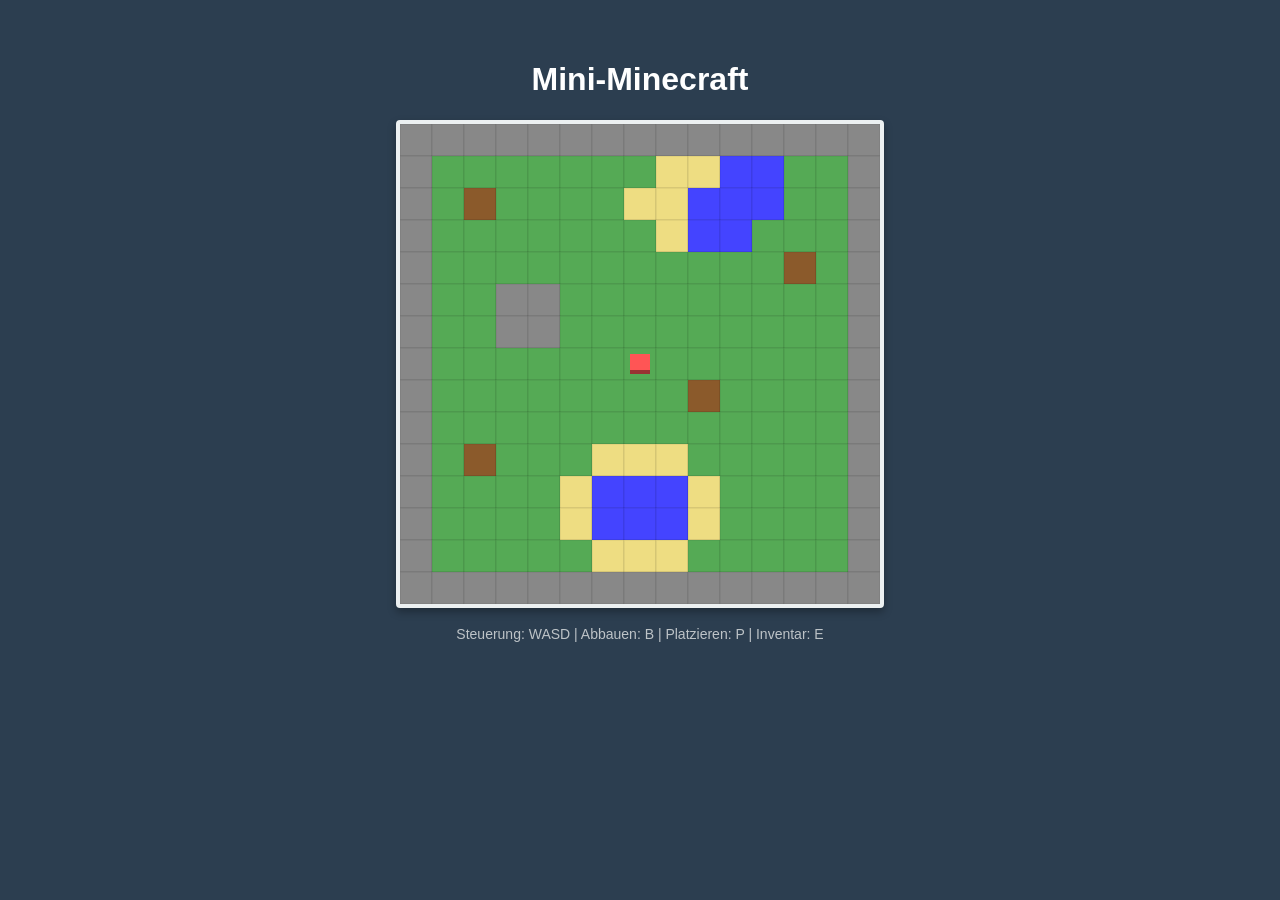
==== index.html @ 2e4e0f46 "Add initial game implementation with player actions, inventory, and UI" ====
<!DOCTYPE html>
<html lang="de">
<head>
    <meta charset="UTF-8">
    <meta name="viewport" content="width=device-width, initial-scale=1.0">
    <title>Mini-Minecraft</title>
    <link rel="stylesheet" href="assets/style/style.css">
</head>
<body>
    <h1>Mini-Minecraft</h1>
    
    <div class="game-container">
        <canvas id="gameCanvas" width="480" height="480"></canvas>
        
        <div id="inventoryUI" class="hidden">
            <h2>Rucksack</h2>
            <p>Holz: <span id="woodCount">0</span></p>
            <p>Stein: <span id="stoneCount">0</span></p>
            <hr>
            <p>Eisen: <span id="ironCount">0</span></p>
            <p>Kupfer: <span id="copperCount">0</span></p>
            <p>Gold: <span id="goldCount">0</span></p>
            <p>Diamant: <span id="diamondCount">0</span></p>
            <hr>
            <p>Hacke: <span id="pickaxeTier">Keine</span></p>
            
            <h2>Crafting</h2>
            <button id="craftWoodBtn">Holz-Hacke (5 Holz)</button>
            <button id="craftStoneBtn">Stein-Hacke (10 Stein, 2 Holz)</button>
        </div>
    </div>
    
    <p>Steuerung: WASD | Abbauen: B | Platzieren: P | Inventar: E</p>

    <script type="module" src="assets/js/main.js"></script>
</body>
</html>
---- assets/style/style.css ----
body {
    background-color: #2c3e50;
    color: white;
    font-family: sans-serif;
    display: flex;
    flex-direction: column;
    align-items: center;
    margin-top: 40px;
}

canvas {
    background-color: #000;
    border: 4px solid #ecf0f1;
    border-radius: 4px;
    box-shadow: 0 4px 8px rgba(0,0,0,0.3);
    /* Wichtig für scharfe Kanten beim Skalieren (Pixel Art) */
    image-rendering: pixelated;
}

p {
    color: #bdc3c7;
    font-size: 14px;
}

/* ... dein bestehender CSS Code ... */

/* Neuer CSS Code für das Inventar */
.game-container {
    position: relative; /* Wichtig für das Overlay */
    display: inline-block;
}

#inventoryUI {
    position: absolute;
    top: 50px;
    left: 50px;
    background-color: rgba(30, 30, 30, 0.9);
    border: 2px solid #ecf0f1;
    border-radius: 8px;
    padding: 20px;
    width: 200px;
    color: #eedd82;
    box-shadow: 0 4px 15px rgba(0,0,0,0.5);
}

#inventoryUI h2 {
    margin-top: 0;
    font-size: 18px;
    border-bottom: 1px solid #555;
    padding-bottom: 5px;
}

.hidden {
    display: none;
}

hr {
    border: 0;
    border-top: 1px solid #555;
    margin: 15px 0;
}

button {
    background-color: #55aa55;
    color: white;
    border: none;
    padding: 8px 12px;
    border-radius: 4px;
    cursor: pointer;
    font-family: inherit;
    width: 100%;
    margin-bottom: 8px; /* Neu für Abstand */
}

button:hover {
    background-color: #458b45;
}

button:disabled {
    background-color: #555;
    color: #888;
    cursor: not-allowed;
}
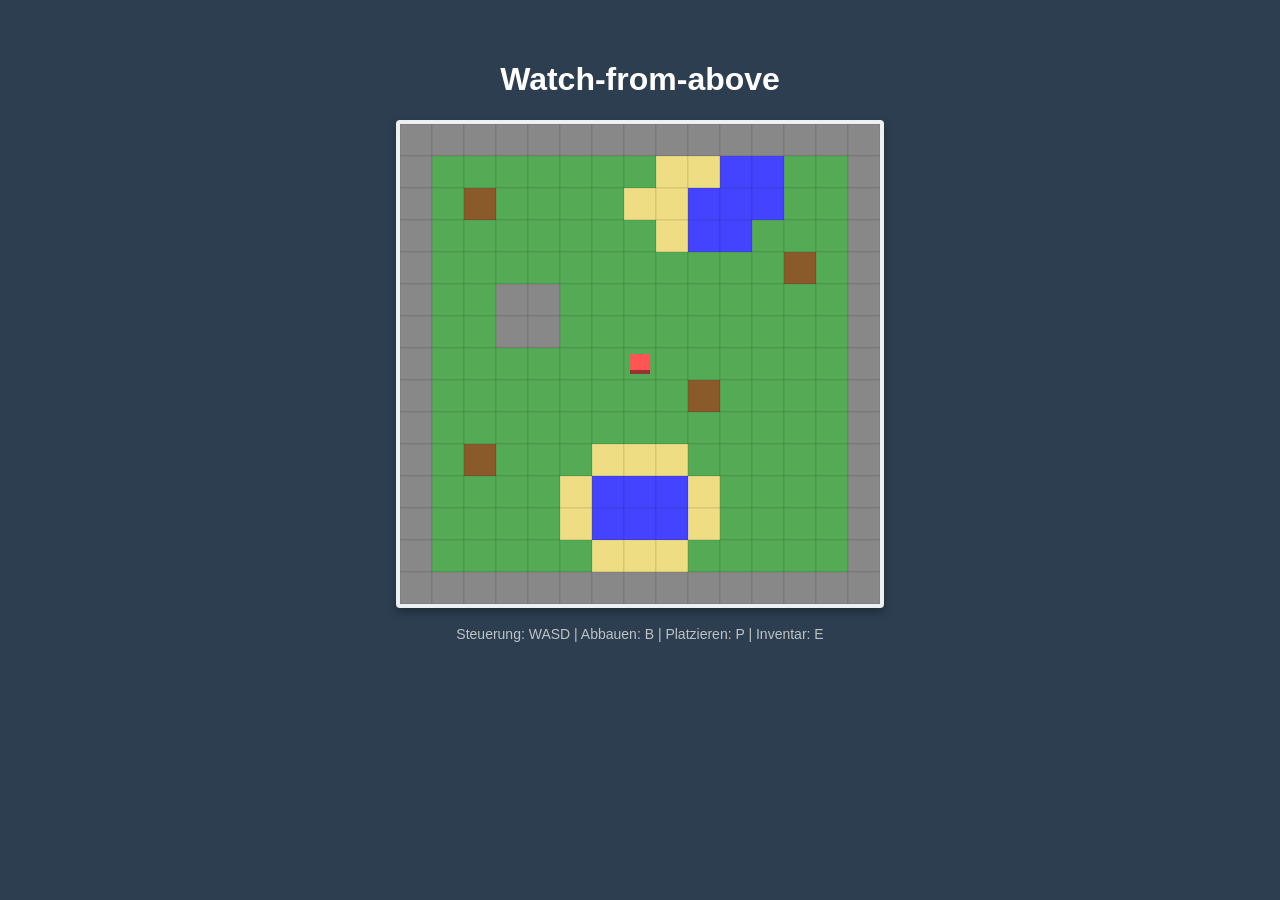
==== commit 7bcc9332: "Name Change" ====
--- a/index.html
+++ b/index.html
@@ -3,11 +3,11 @@
 <head>
     <meta charset="UTF-8">
     <meta name="viewport" content="width=device-width, initial-scale=1.0">
-    <title>Mini-Minecraft</title>
+    <title>Watch-from-above</title>
     <link rel="stylesheet" href="assets/style/style.css">
 </head>
 <body>
-    <h1>Mini-Minecraft</h1>
+    <h1>Watch-from-above</h1>
     
     <div class="game-container">
         <canvas id="gameCanvas" width="480" height="480"></canvas>
--- a/assets/style/style.css
+++ b/assets/style/style.css
@@ -13,7 +13,6 @@
     border: 4px solid #ecf0f1;
     border-radius: 4px;
     box-shadow: 0 4px 8px rgba(0,0,0,0.3);
-    /* Wichtig für scharfe Kanten beim Skalieren (Pixel Art) */
     image-rendering: pixelated;
 }
 
@@ -22,11 +21,8 @@
     font-size: 14px;
 }
 
-/* ... dein bestehender CSS Code ... */
-
-/* Neuer CSS Code für das Inventar */
 .game-container {
-    position: relative; /* Wichtig für das Overlay */
+    position: relative;
     display: inline-block;
 }
 
@@ -69,7 +65,7 @@
     cursor: pointer;
     font-family: inherit;
     width: 100%;
-    margin-bottom: 8px; /* Neu für Abstand */
+    margin-bottom: 8px;
 }
 
 button:hover {
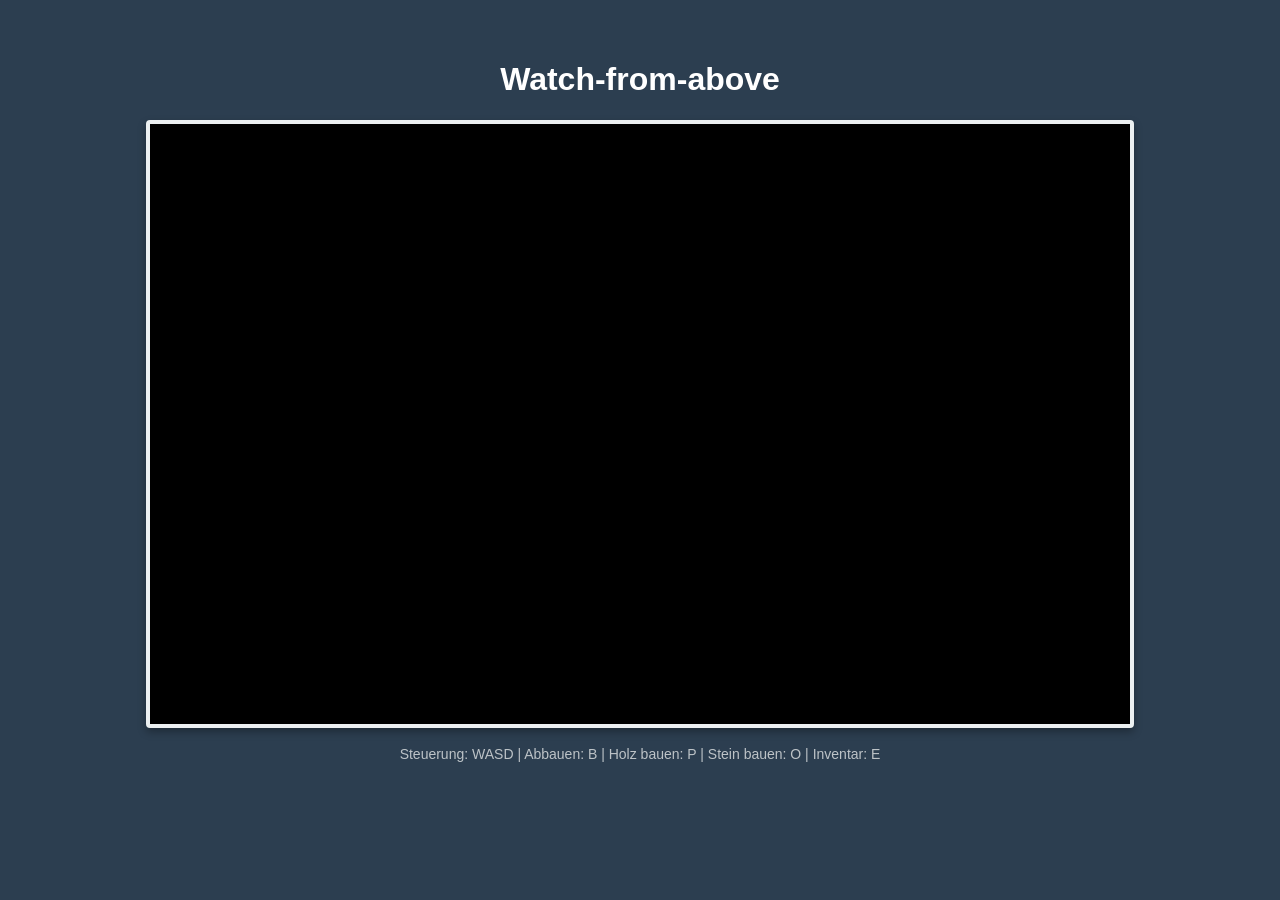
==== commit 5f55e3f8: "Implement crafting system for pickaxes and update UI elements" ====
--- a/index.html
+++ b/index.html
@@ -10,7 +10,7 @@
     <h1>Watch-from-above</h1>
     
     <div class="game-container">
-        <canvas id="gameCanvas" width="480" height="480"></canvas>
+        <canvas id="gameCanvas" width="980" height="600"></canvas>
         
         <div id="inventoryUI" class="hidden">
             <h2>Rucksack</h2>
@@ -27,10 +27,15 @@
             <h2>Crafting</h2>
             <button id="craftWoodBtn">Holz-Hacke (5 Holz)</button>
             <button id="craftStoneBtn">Stein-Hacke (10 Stein, 2 Holz)</button>
+            
+            <button id="craftCopperBtn">Kupfer-Hacke (10 Kupfer, 2 Holz)</button>
+            <button id="craftIronBtn">Eisen-Hacke (10 Eisen, 2 Holz)</button>
+            <button id="craftGoldBtn">Gold-Hacke (10 Gold, 2 Holz)</button>
+            <button id="craftDiamondBtn">Diamant-Hacke (10 Diamant, 2 Holz)</button>
         </div>
     </div>
     
-    <p>Steuerung: WASD | Abbauen: B | Platzieren: P | Inventar: E</p>
+    <p>Steuerung: WASD | Abbauen: B | Holz bauen: P | Stein bauen: O | Inventar: E</p>
 
     <script type="module" src="assets/js/main.js"></script>
 </body>
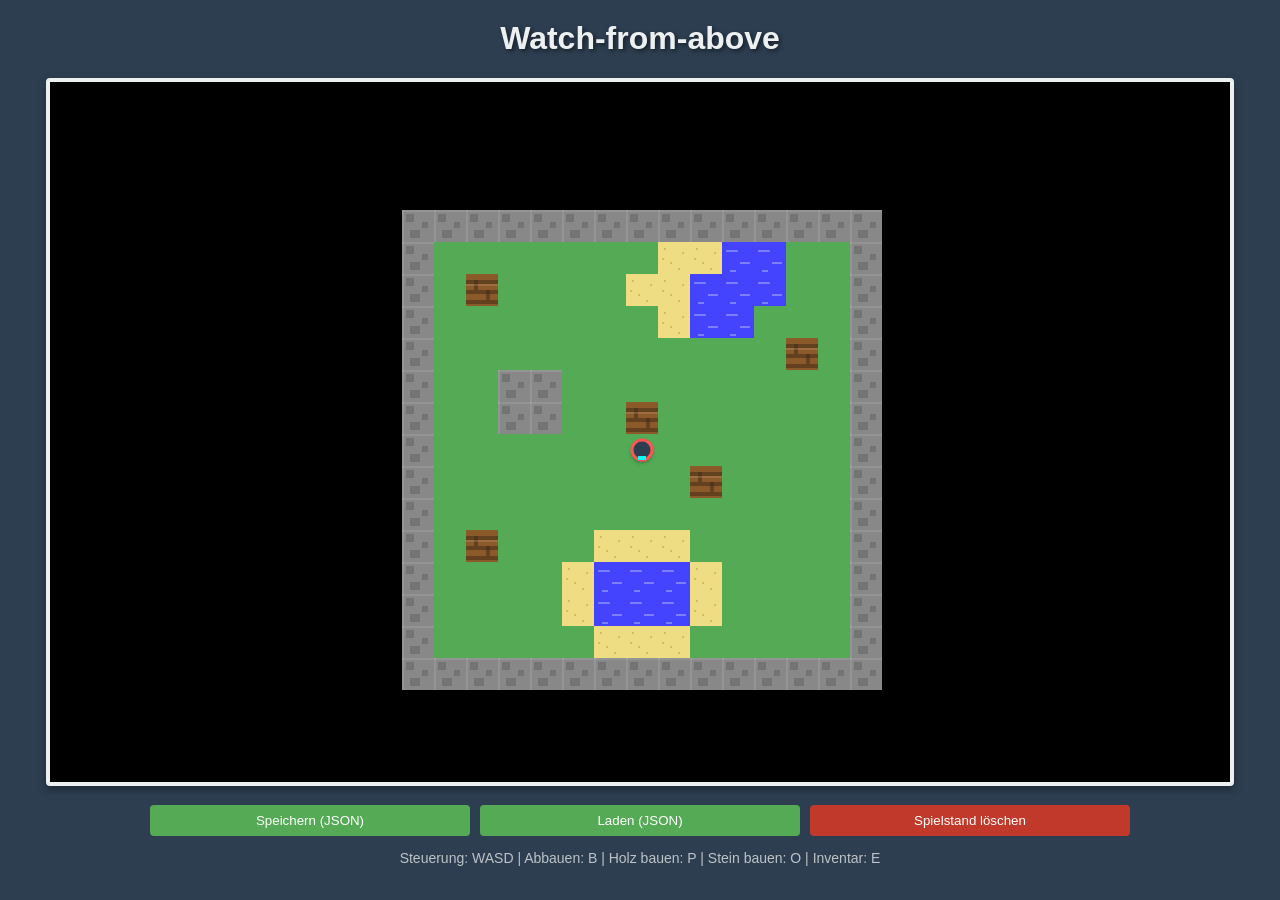
==== commit b1e89b8e: "Add save and load functionality with JSON support and UI controls" ====
--- a/index.html
+++ b/index.html
@@ -35,6 +35,13 @@
         </div>
     </div>
     
+    <div class="save-controls">
+        <button id="downloadSaveBtn">Speichern (JSON)</button>
+        <button id="uploadSaveBtn">Laden (JSON)</button>
+        <input type="file" id="uploadSaveInput" accept=".json" class="hidden">
+        <button id="resetSaveBtn" style="background-color: #c0392b;">Spielstand löschen</button>
+    </div>
+    
     <p>Steuerung: WASD | Abbauen: B | Holz bauen: P | Stein bauen: O | Inventar: E</p>
 
     <script type="module" src="assets/js/main.js"></script>
--- a/assets/style/style.css
+++ b/assets/style/style.css
@@ -76,4 +76,23 @@
     background-color: #555;
     color: #888;
     cursor: not-allowed;
+}
+
+/* Am Ende der style.css einfügen */
+.save-controls {
+    display: flex;
+    gap: 10px;
+    margin-top: 15px;
+    width: 100%;
+    max-width: 980px; /* Gleiche Breite wie das Canvas */
+}
+
+.save-controls button {
+    margin-bottom: 0;
+}
+
+h1 {
+    color: #ecf0f1;
+    text-shadow: 2px 2px 4px rgba(0,0,0,0.5);
+    margin-top: -20px;
 }
